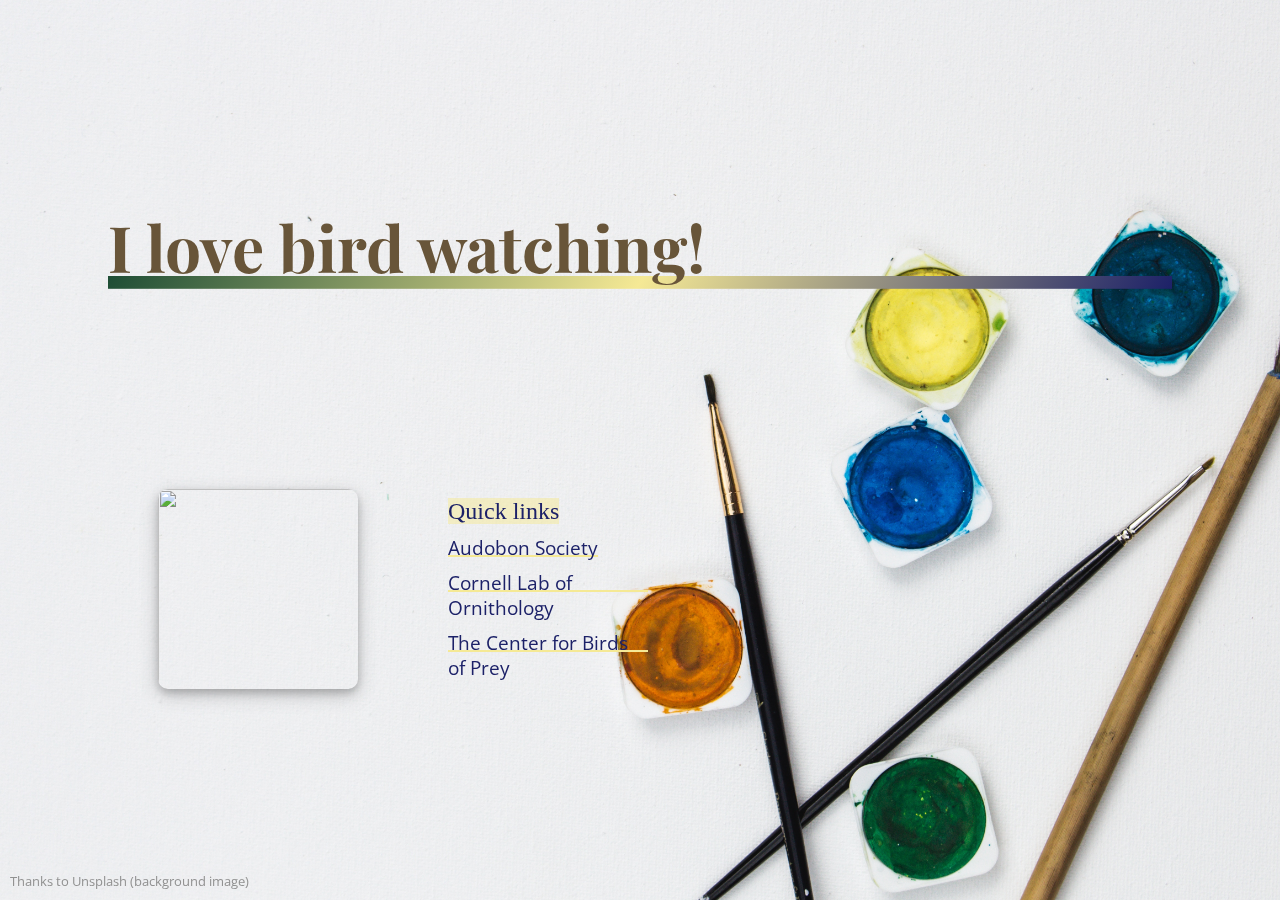
==== index.html @ 7619e71d "init" ====
<html>
    <head>
        <title>My awesome web page</title>
        <link rel="stylesheet" href="style.css">
    </head>

  <body>
      <h1>I love bird watching!</h1>
        <img src="https://user-images.githubusercontent.com/57373296/75471961-dac07580-5960-11ea-97c3-eb394fc8238e.jpg"  width="250" height="250">
<ul>
    <li><a href="https://www.audubon.org/">Audobon Society </a></li>
    <li><a href="https://www.birds.cornell.edu/home/">Cornell Lab of Ornithology </a></li>
    <li><a href="http://www.thecenterforbirdsofprey.org/">The Center for Birds of Prey   </a></li>
</ul>
  </body>

</html>
---- style.css ----
@import url('https://fonts.googleapis.com/css?family=Permanent+Marker|Playfair+Display:900|Open+Sans');

body {
    background: #e9e9e9;
    background-image: url('background.jpg');
    background-size: cover;
    padding: 100px;
    font-family: 'Open Sans', sans-serif;
    color: #000;
    display: grid;
    align-items: center;
    grid-template-columns: 300px auto;
    background-repeat: no-repeat;
}

body:after {
    content: "Thanks to Unsplash (background image)";
    position: fixed;
    left: 0;
    bottom: 0;
    width: 100%;
    padding: 10px;
    color: #919191;
    font-size: 10pt;
}

h1 {
    grid-row-start: 1;
    grid-column-start: 1;
    grid-column-end: 3;
    color: rgb(104, 85, 57);
    font-size: 48pt;
    font-family: 'Playfair Display', sans-serif;
  
    background-image: linear-gradient(120deg, rgb(30,77,53) 0%, rgb(245, 233, 149) 50%, rgb(28, 33, 104) 100%);
    background-repeat: no-repeat;
    background-size: 100% 0.2em;
    background-position: 0 100%;
    transition: background-size 0.25s ease-in;        
}

img {
    grid-row-start: 2;
    grid-column-start: 1;
    max-width: 200px;
    max-height: 200px;
    border-radius: 10px;
    box-shadow: 0 4px 8px 0 rgba(0, 0, 0, 0.2), 0 6px 20px 0 rgba(0, 0, 0, 0.19);
    margin: 50px;
}

ul {
    list-style-type: none;
    grid-row-start: 2;
    grid-column-start: 2;
    width: 200px;
    font-size: 14pt;
} 

ul:before {
    content: 'Quick links';
    font-family: 'Permanent Marker', cursive;
    color: rgb(28, 33, 104);
    background-color: rgba(245, 233, 149, 0.5);
    font-size: 18pt;
}

li {
    padding-top: 10px;
}

a {
    color: rgb(28, 33, 104);
    display: inline-block;
    overflow: hidden;
    position: relative;
    text-decoration: none;
    vertical-align: bottom;
  }
  a:after {
    background: linear-gradient(to bottom, rgb(245, 233, 149), rgb(245, 233, 149)) center 1.08em/100% 2px no-repeat;
    content: "";
    height: 100%;
    left: 0;
    position: absolute;
    top: 0;
    width: 400%;
    will-change: transform;
    z-index: -1;
  }
  a:hover:after {
    -webkit-animation: underline-gradient 6s linear infinite;
            animation: underline-gradient 6s linear infinite;
    background-image: linear-gradient(90deg, rgba(122, 95, 255, 0.8) 15%, rgba(1, 255, 137, 0.6) 35%, rgba(122, 95, 255, 0.8) 85%);
  }
  
  @-webkit-keyframes underline-gradient {
    0% {
      -webkit-transform: translate3d(0%, 0%, 0);
              transform: translate3d(0%, 0%, 0);
    }
    100% {
      -webkit-transform: translate3d(-75%, 0%, 0);
              transform: translate3d(-75%, 0%, 0);
    }
  }
  
  @keyframes underline-gradient {
    0% {
      -webkit-transform: translate3d(0%, 0%, 0);
              transform: translate3d(0%, 0%, 0);
    }
    100% {
      -webkit-transform: translate3d(-75%, 0%, 0);
              transform: translate3d(-75%, 0%, 0);
    }
  }
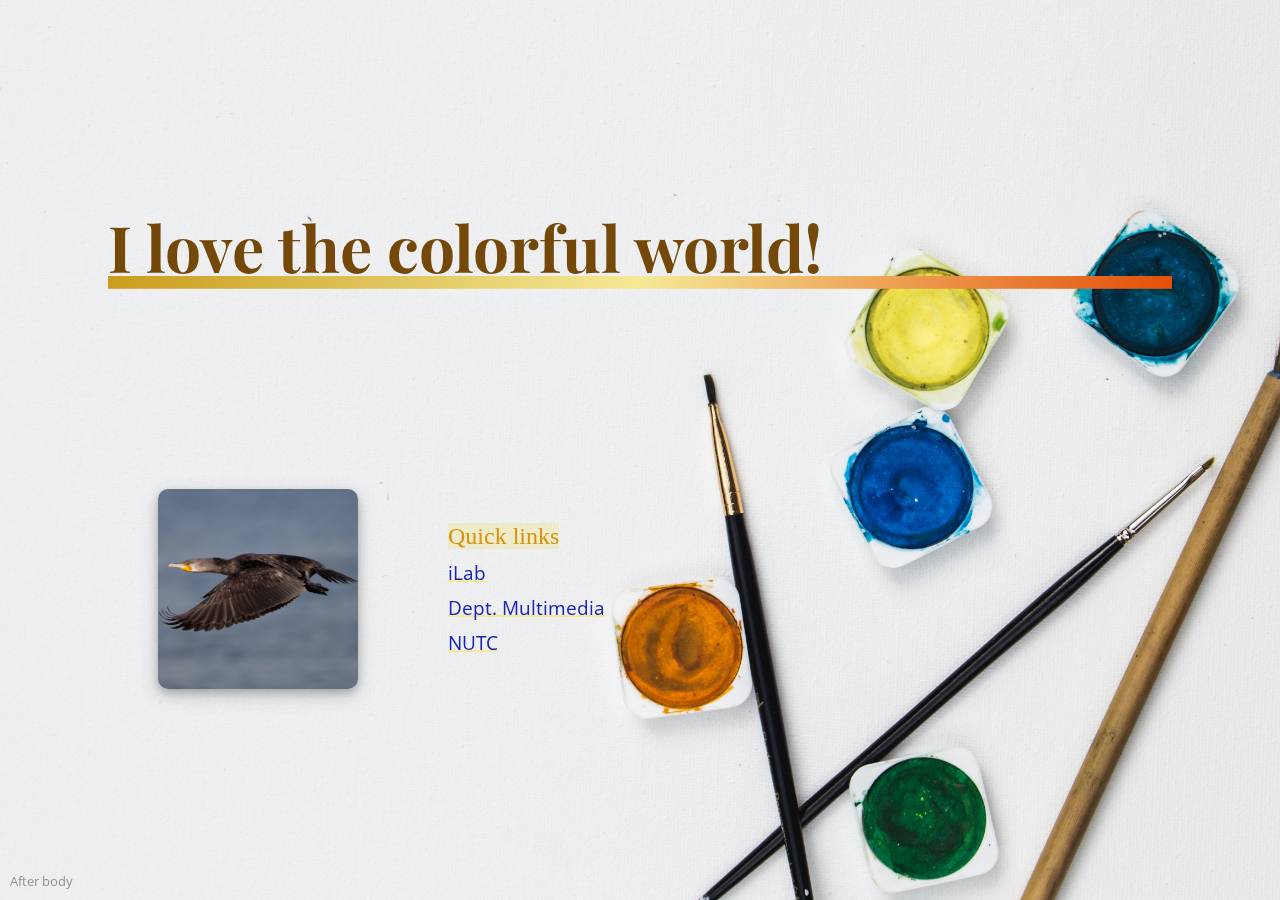
==== commit 7d7b25ad: "init" ====
--- a/index.html
+++ b/index.html
@@ -1,16 +1,16 @@
 <html>
     <head>
-        <title>My awesome web page</title>
+        <title>My first web page</title>
         <link rel="stylesheet" href="style.css">
     </head>
 
   <body>
-      <h1>I love bird watching!</h1>
-        <img src="https://user-images.githubusercontent.com/57373296/75471961-dac07580-5960-11ea-97c3-eb394fc8238e.jpg"  width="250" height="250">
+      <h1>I love the colorful world!</h1>
+        <img src="bird.jpg"  width="250" height="250">
 <ul>
-    <li><a href="https://www.audubon.org/">Audobon Society </a></li>
-    <li><a href="https://www.birds.cornell.edu/home/">Cornell Lab of Ornithology </a></li>
-    <li><a href="http://www.thecenterforbirdsofprey.org/">The Center for Birds of Prey   </a></li>
+    <li><a href="https://ilab.nutc.edu.tw/">iLab </a></li>
+    <li><a href="https://md.nutc.edu.tw">Dept. Multimedia </a></li>
+    <li><a href="http://www.nutc.edu.tw/">NUTC </a></li>
 </ul>
   </body>
 
--- a/style.css
+++ b/style.css
@@ -14,7 +14,7 @@
 }
 
 body:after {
-    content: "Thanks to Unsplash (background image)";
+    content: "After body";
     position: fixed;
     left: 0;
     bottom: 0;
@@ -28,11 +28,11 @@
     grid-row-start: 1;
     grid-column-start: 1;
     grid-column-end: 3;
-    color: rgb(104, 85, 57);
+    color: rgb(116, 72, 8);
     font-size: 48pt;
     font-family: 'Playfair Display', sans-serif;
   
-    background-image: linear-gradient(120deg, rgb(30,77,53) 0%, rgb(245, 233, 149) 50%, rgb(28, 33, 104) 100%);
+    background-image: linear-gradient(120deg, rgb(202, 156, 29) 0%, rgb(245, 233, 149) 50%, rgb(228, 78, 8) 100%);
     background-repeat: no-repeat;
     background-size: 100% 0.2em;
     background-position: 0 100%;
@@ -60,8 +60,8 @@
 ul:before {
     content: 'Quick links';
     font-family: 'Permanent Marker', cursive;
-    color: rgb(28, 33, 104);
-    background-color: rgba(245, 233, 149, 0.5);
+    color: rgb(216, 145, 13);
+    background-color: rgba(240, 231, 164, 0.5);
     font-size: 18pt;
 }
 
@@ -70,7 +70,7 @@
 }
 
 a {
-    color: rgb(28, 33, 104);
+    color: rgb(23, 34, 184);
     display: inline-block;
     overflow: hidden;
     position: relative;
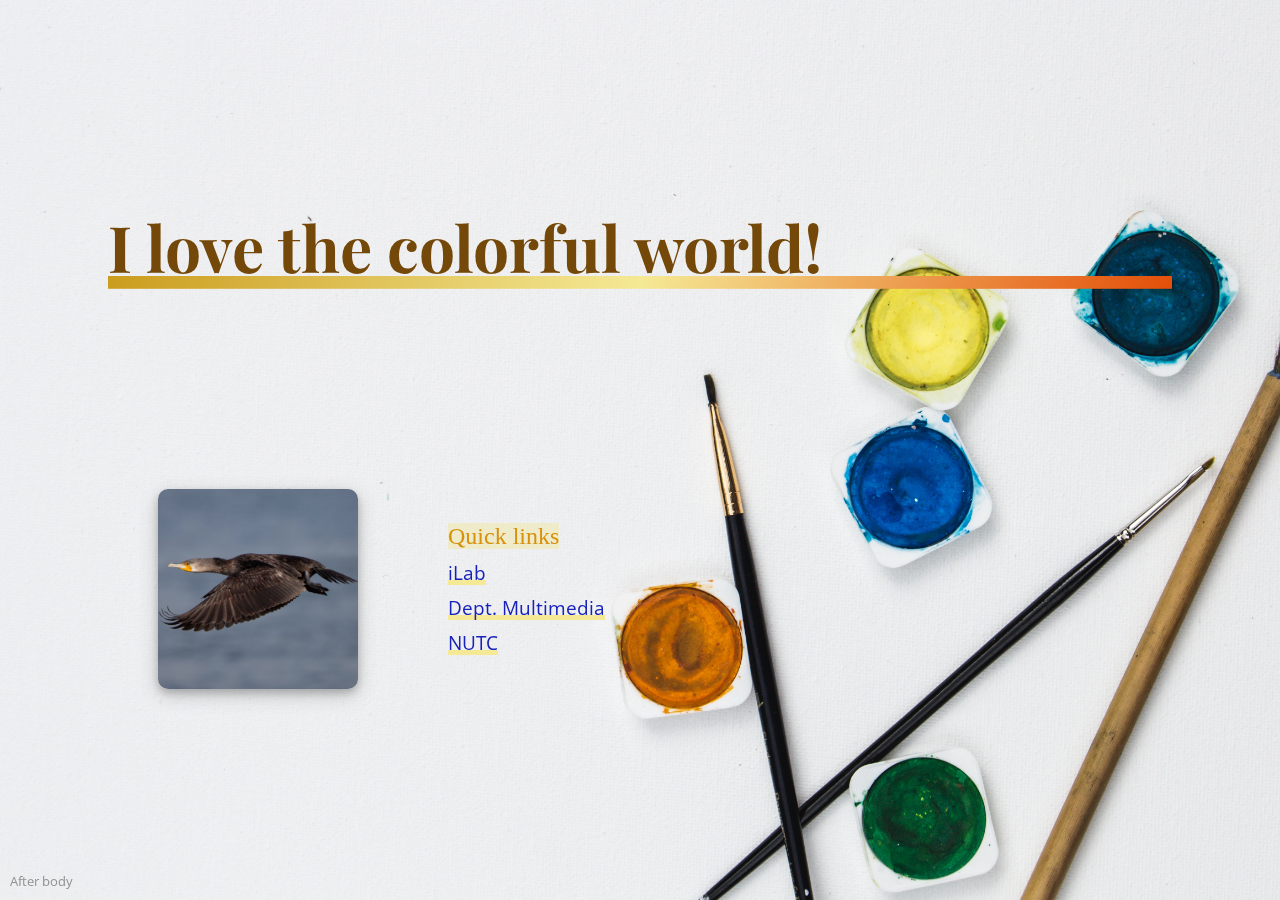
==== commit 2e489190: "ExerciseFinished" ====
--- a/index.html
+++ b/index.html
@@ -1,17 +1,18 @@
 <html>
-    <head>
-        <title>My first web page</title>
-        <link rel="stylesheet" href="style.css">
-    </head>
 
-  <body>
-      <h1>I love the colorful world!</h1>
-        <img src="bird.jpg"  width="250" height="250">
-<ul>
+<head>
+  <title>My first web page</title>
+  <link rel="stylesheet" href="style.css">
+</head>
+
+<body>
+  <h1>I love the colorful world!</h1>
+  <img src="bird.jpg" width="250" height="250">
+  <ul>
     <li><a href="https://ilab.nutc.edu.tw/">iLab </a></li>
     <li><a href="https://md.nutc.edu.tw">Dept. Multimedia </a></li>
     <li><a href="http://www.nutc.edu.tw/">NUTC </a></li>
-</ul>
-  </body>
+  </ul>
+</body>
 
-</html>
+</html>--- a/style.css
+++ b/style.css
@@ -78,7 +78,7 @@
     vertical-align: bottom;
   }
   a:after {
-    background: linear-gradient(to bottom, rgb(245, 233, 149), rgb(245, 233, 149)) center 1.08em/100% 2px no-repeat;
+    background: linear-gradient(to bottom, rgb(245, 233, 149), rgb(245, 233, 149)) center 1.08em/100% 5px no-repeat;
     content: "";
     height: 100%;
     left: 0;
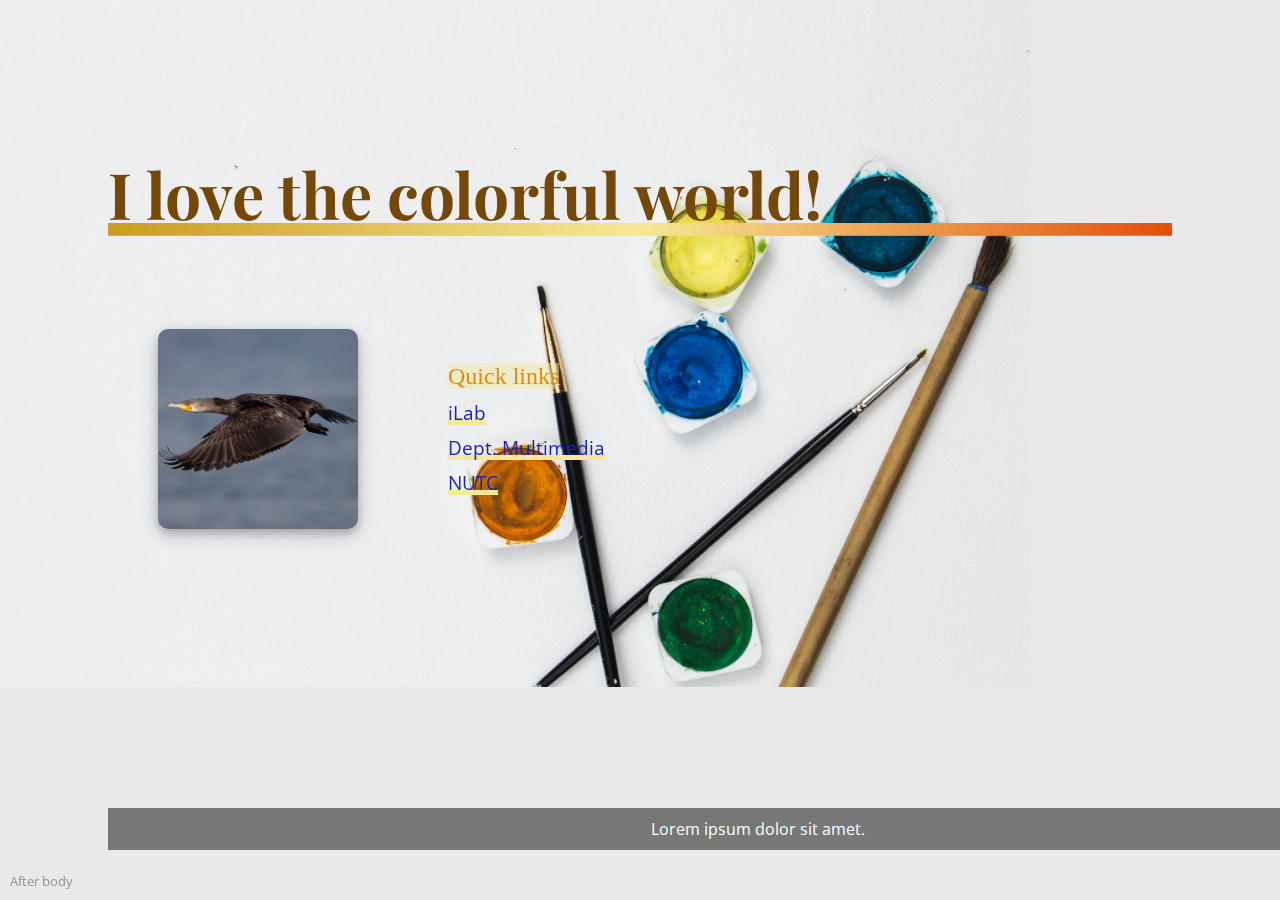
==== commit d72e1dfa: "樣式" ====
--- a/index.html
+++ b/index.html
@@ -1,3 +1,4 @@
+<!DOCTYPE html>
 <html>
 
 <head>
@@ -13,6 +14,10 @@
     <li><a href="https://md.nutc.edu.tw">Dept. Multimedia </a></li>
     <li><a href="http://www.nutc.edu.tw/">NUTC </a></li>
   </ul>
+ <footer style="background-color: #777; position: fixed; bottom:50px;
+padding: 10px; width: 100%;
+text-align: center;
+color: white;">Lorem ipsum dolor sit amet.</footer>
 </body>
 
 </html>--- a/style.css
+++ b/style.css
@@ -3,7 +3,7 @@
 body {
     background: #e9e9e9;
     background-image: url('background.jpg');
-    background-size: cover;
+    background-size: contain;
     padding: 100px;
     font-family: 'Open Sans', sans-serif;
     color: #000;
